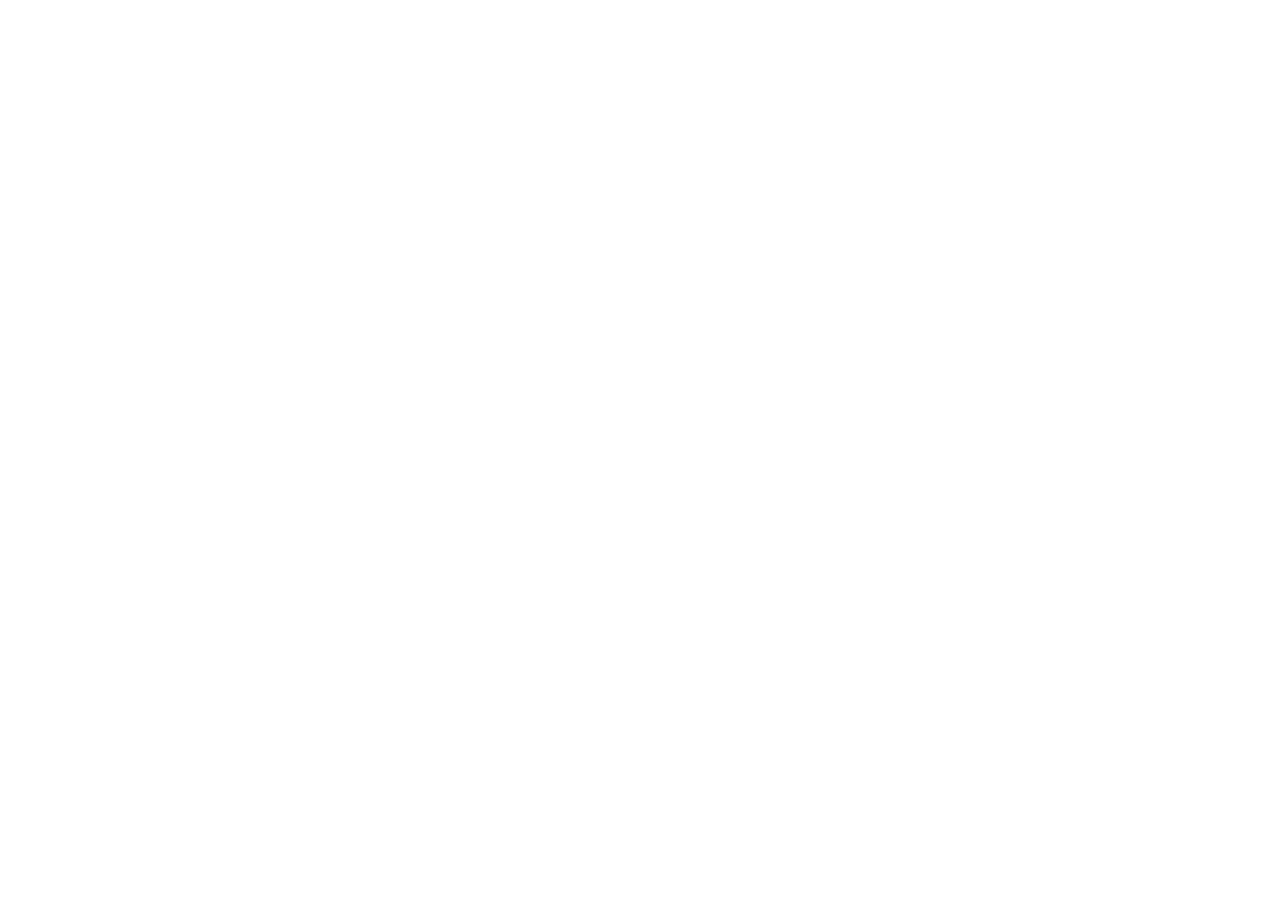
==== index.html @ 37cdecc2 "Initial project setup" ====
<!DOCTYPE html>
<html lang="en">
<head>
    <meta charset="UTF-8">
    <meta name="viewport" content="width=device-width, initial-scale=1.0">
    <title>BookBazaar</title>
</head>
<body>
    
</body>
</html>
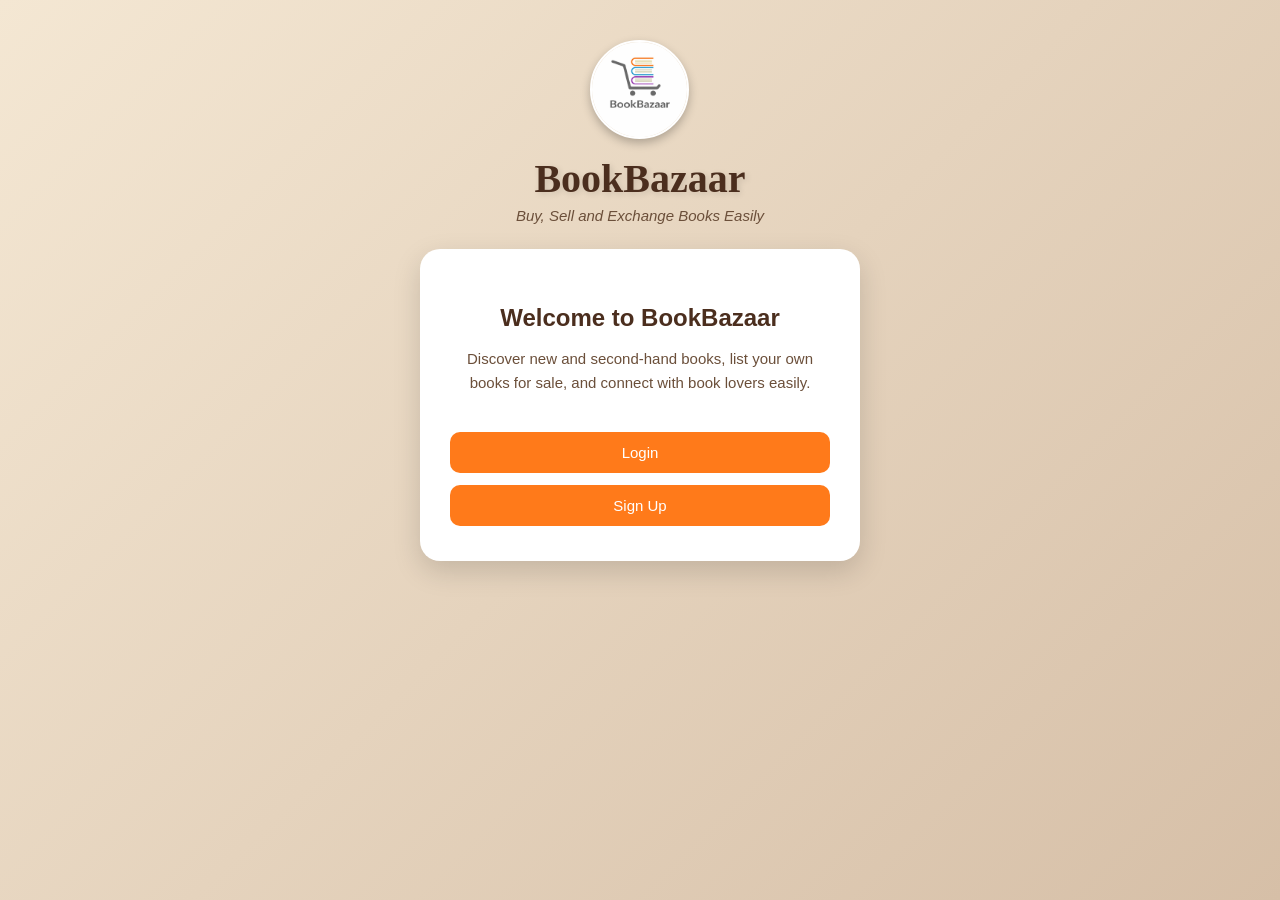
==== commit 9ce52c3a: "Added landing page and completed authentication flow" ====
--- a/index.html
+++ b/index.html
@@ -4,8 +4,28 @@
     <meta charset="UTF-8">
     <meta name="viewport" content="width=device-width, initial-scale=1.0">
     <title>BookBazaar</title>
+    <link rel="stylesheet" href="css/style.css"
 </head>
 <body>
-    
+    <div class="brand">
+        <img src="BBlogo.jpeg" alt="BookBazaar Logo" class="logo">
+
+        <h1 id="logoname">BookBazaar</h1>
+
+        <p class="tagline">Buy, Sell and Exchange Books Easily</p>
+    </div>
+
+    <div class="landing-container">
+        <h2>Welcome to BookBazaar</h2>
+
+        <p class="landing-text">
+            Discover new and second-hand books, list your own books for sale,
+            and connect with book lovers easily.
+        </p>
+
+        <button onclick="window.location.href='login.html'">Login</button>
+
+        <button onclick="window.location.href='signup.html'">Sign Up</button>
+    </div>
 </body>
 </html>
--- a/css/style.css
+++ b/css/style.css
@@ -0,0 +1,175 @@
+body {
+    margin: 0;
+    padding: 0;
+    font-family: Arial, sans-serif;
+    background:linear-gradient(135deg, #f4e7d3, #d6bfa7);
+    display: flex;
+    flex-direction: column;
+    align-items: center;
+    min-height: 100vh;
+}
+
+#logoname {
+    font-family: cursive;
+    font-size: 40px;
+    color: #4b2e1e;
+    text-shadow: 2px 2px 6px rgba(0,0,0,0.12);
+}
+
+.brand {
+    text-align: center;
+    margin-top: 40px;
+    margin-bottom: 25px;
+}
+
+.logo {
+    width: 95px;
+    height: 95px;
+    border-radius: 50%;
+    object-fit: cover;
+    border: 2px solid white;
+    box-shadow: 0 4px 10px rgba(0,0,0,0.25);
+    background-color: white;
+}
+
+.brand h1 {
+    margin: 12px 0 5px;
+    font-size: 34px;
+    color: #4b2e1e;
+}
+
+.tagline {
+    margin: 0;
+    color: #6b4f3a;
+    font-size: 15px;
+    font-style:italic ;
+}
+
+.signup-container {
+    width: 340px;
+    background: white;
+    padding: 35px 30px;
+    border-radius: 18px;
+    box-shadow: 0 8px 25px rgba(0,0,0,0.15);
+    text-align: center;
+}
+
+.signup-container h2, .login-container h2 {
+    margin-bottom: 25px;
+    color: #000000;
+}
+
+.signup-container input, .login-container input {
+    width: 100%;
+    padding: 12px;
+    margin-bottom: 18px;
+    border: 1px solid #d8c3ae;
+    border-radius: 10px;
+    font-size: 14px;
+    box-sizing: border-box;
+}
+
+.signup-container input:focus, .login-container input:focus {
+    outline: none;
+    border-color: #8b5e3c;
+    box-shadow: 0 0 6px rgba(139, 94, 60, 0.3);
+}
+
+.signup-container button, .login-container button {
+    width: 100%;
+    padding: 12px;
+    background-color: #ff7a1a;
+    color: white;
+    border: none;
+    border-radius: 10px;
+    font-size: 15px;
+    cursor: pointer;
+    transition: 0.3s;
+    margin-top: 15px;
+}
+
+button {
+    transition: all 0.3s ease;
+}
+
+
+button:hover {
+    background-color: #e76800;
+    transform: translateY(-3px);
+    box-shadow: 0 8px 18px rgba(0,0,0,0.18);
+}
+
+.signup-container p, .login-container p {
+    margin-top: 18px;
+    font-size: 14px;
+}
+
+.signup-container a, .login-container a {
+    color: #8b5e3c;
+    text-decoration: none;
+    font-weight: bold;
+}
+
+.signup-container a:hover, .login-container a:hover {
+    text-decoration: underline;
+}
+.login-container {
+    width: 340px;
+    background: rgba(255,255,255,0.96);
+    padding: 35px 30px;
+    border-radius: 20px;
+    box-shadow: 0 10px 28px rgba(0,0,0,0.15);
+    text-align: center;
+}
+.role-container {
+    width: 340px;
+    background: rgba(255,255,255,0.96);
+    padding: 35px 30px;
+    border-radius: 20px;
+    box-shadow: 0 10px 28px rgba(0,0,0,0.15);
+    text-align: center;
+}
+
+.role-container button {
+    width: 100%;
+    padding: 12px;
+    margin-top: 15px;
+    background-color: #ff7a1a;
+    color: white;
+    border: none;
+    border-radius: 10px;
+    font-size: 15px;
+    cursor: pointer;
+}
+.landing-container {
+    width: 380px;
+    background: white;
+    padding: 35px 30px;
+    border-radius: 20px;
+    box-shadow: 0 10px 28px rgba(0,0,0,0.15);
+    text-align: center;
+}
+
+.landing-container h2 {
+    color: #4b2e1e;
+    margin-bottom: 15px;
+}
+
+.landing-text {
+    color: #6b4f3a;
+    font-size: 15px;
+    line-height: 1.6;
+    margin-bottom: 25px;
+}
+
+.landing-container button {
+    width: 100%;
+    padding: 12px;
+    margin-top: 12px;
+    background-color: #ff7a1a;
+    color: white;
+    border: none;
+    border-radius: 10px;
+    font-size: 15px;
+    cursor: pointer;
+}
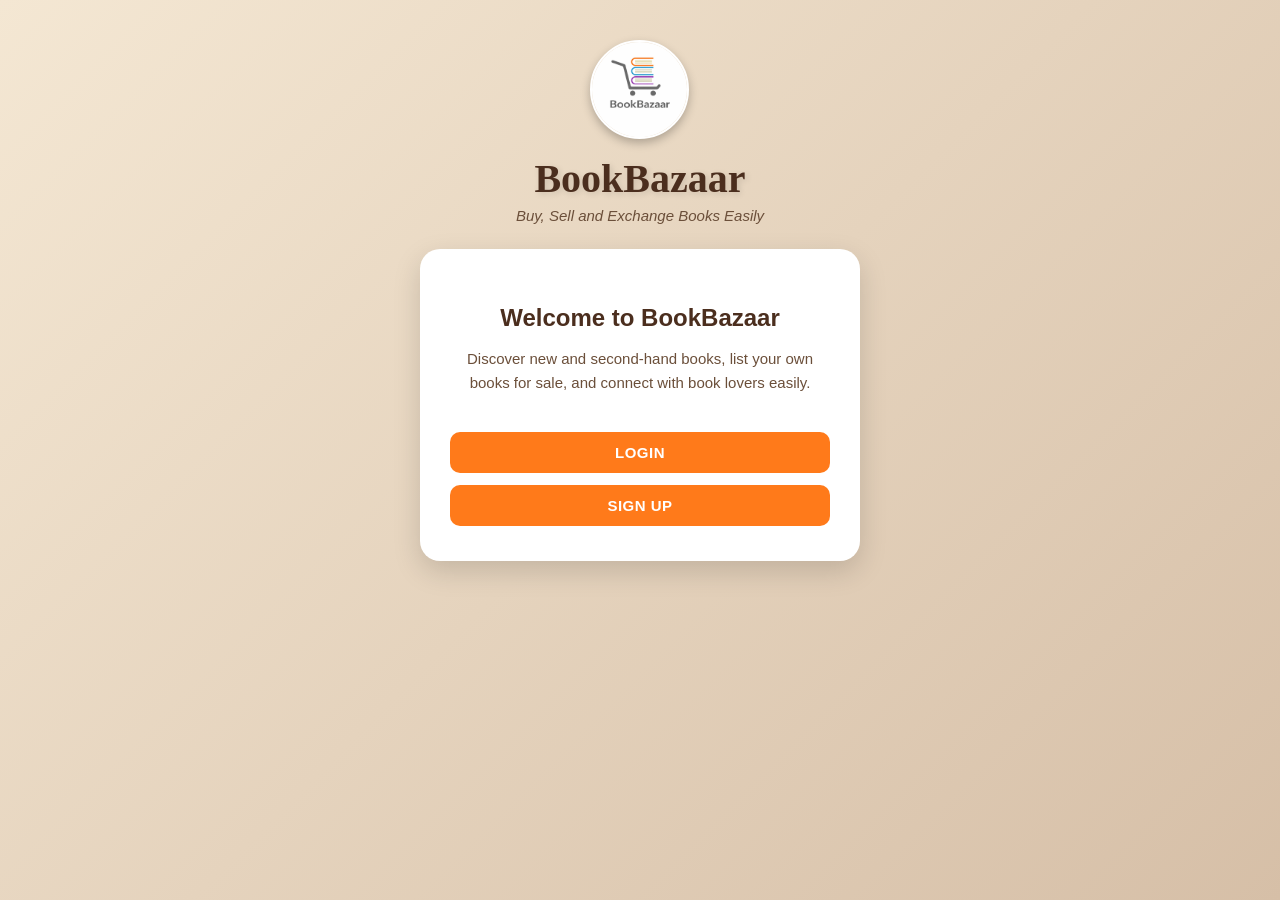
==== commit 8e6febe6: "Completed login, signup, and role selection functionality" ====
--- a/index.html
+++ b/index.html
@@ -6,7 +6,7 @@
     <title>BookBazaar</title>
     <link rel="stylesheet" href="css/style.css"
 </head>
-<body>
+<body class="role">
     <div class="brand">
         <img src="BBlogo.jpeg" alt="BookBazaar Logo" class="logo">
 
--- a/css/style.css
+++ b/css/style.css
@@ -1,4 +1,12 @@
 body {
+    font-family: Arial, sans-serif;
+    background: linear-gradient(135deg, #f4e7d3, #d6bfa7);
+    display: flex;
+    flex-direction: column;
+    align-items: center;
+}
+
+.role {
     margin: 0;
     padding: 0;
     font-family: Arial, sans-serif;
@@ -88,9 +96,6 @@
     margin-top: 15px;
 }
 
-button {
-    transition: all 0.3s ease;
-}
 
 
 button:hover {
@@ -172,4 +177,265 @@
     border-radius: 10px;
     font-size: 15px;
     cursor: pointer;
+}
+/* auth doneee */
+
+.container {
+    margin: 0;
+    padding: 0;
+    box-sizing: border-box;
+    max-width: 900px;
+    width: 100%;
+    margin: 20px auto;
+}
+
+.dashboard-card {
+    background: white;
+    border-radius: 18px;
+    padding: 40px;
+    box-shadow: 0 8px 30px rgba(0, 0, 0, 0.15);
+}
+
+.dashboard-title {
+    font-size: 28px;
+    color: #333;
+    margin-bottom: 30px;
+    display: flex;
+    align-items: center;
+    gap: 10px;
+}
+
+.dashboard-title::before {
+    content: "📚";
+    font-size: 32px;
+}
+
+.form-section {
+    margin-bottom: 30px;
+}
+
+.section-title {
+    font-size: 16px;
+    font-weight: 600;
+    margin-bottom: 15px;
+    padding-bottom: 10px;
+    color: #4b2e1e;
+    border-bottom: 2px solid #ffd2b3;
+}
+
+.form-row {
+    display: grid;
+    grid-template-columns: 1fr 1fr;
+    gap: 20px;
+    margin-bottom: 20px;
+}
+
+.form-row.full {
+    grid-template-columns: 1fr;
+}
+
+.form-group {
+    display: flex;
+    flex-direction: column;
+}
+
+label {
+    font-size: 14px;
+    font-weight: 600;
+    color: #666;
+    margin-bottom: 8px;
+}
+
+input[type="text"],
+input[type="email"],
+input[type="number"],
+input[type="date"],
+select,
+textarea {
+    padding: 12px 15px;
+    border: 2px solid #ffe0cc;
+    border-radius: 8px;
+    font-family: inherit;
+    font-size: 14px;
+    color: #333;
+    transition: all 0.3s ease;
+    background: #fafafa;
+}
+
+input[type="text"]:focus,
+input[type="email"]:focus,
+input[type="number"]:focus,
+input[type="date"]:focus,
+select:focus,
+textarea:focus {
+    outline: none;
+    border-color: #ff8c00;
+    background: white;
+    box-shadow: 0 0 8px rgba(255, 140, 0, 0.2);
+}
+
+textarea {
+    resize: vertical;
+    min-height: 80px;
+}
+
+.file-upload-group {
+    position: relative;
+}
+
+.file-input-label {
+    display: inline-block;
+    padding: 12px 20px;
+    background: #ffe0cc;
+    color: #666;
+    border-radius: 8px;
+    cursor: pointer;
+    font-weight: 600;
+    transition: all 0.3s ease;
+    text-align: center;
+}
+
+.file-input-label:hover {
+    background: #ff8c00;
+    color: white;
+}
+
+input[type="file"] {
+    display: none;
+}
+
+.file-name {
+    margin-top: 8px;
+    font-size: 13px;
+    color: #999;
+}
+
+.button-group {
+    display: flex;
+    gap: 15px;
+    margin-top: 30px;
+    justify-content: center;
+}
+
+button {
+    padding: 14px 40px;
+    font-size: 16px;
+    font-weight: 600;
+    border: none;
+    border-radius: 8px;
+    cursor: pointer;
+    transition: all 0.3s ease;
+    text-transform: uppercase;
+    letter-spacing: 0.5px;
+}
+
+.btn-save {
+    background: #ff8c00;
+    color: white;
+    flex: 1;
+    max-width: 250px;
+}
+
+.btn-save:hover {
+    background: #e67e00;
+    box-shadow: 0 6px 20px rgba(255, 140, 0, 0.3);
+}
+
+.btn-save:active {
+    transform: translateY(2px);
+}
+
+.btn-clear {
+    background: #ffe0cc;
+    color: #666;
+    flex: 1;
+    max-width: 250px;
+}
+
+.btn-clear:hover {
+    background: #ff8c00;
+    color: white;
+}
+
+.btn-clear:active {
+    transform: translateY(2px);
+}
+
+.user-info {
+    background: #fef5f0;
+    padding: 15px 20px;
+    border-radius: 8px;
+    margin-bottom: 25px;
+    display: flex;
+    justify-content: space-between;
+    align-items: center;
+    border-left: 4px solid #ff8c00;
+}
+
+.user-info-content {
+    display: flex;
+    gap: 20px;
+}
+
+.user-info-item {
+    display: flex;
+    flex-direction: column;
+}
+
+.user-info-label {
+    font-size: 12px;
+    color: #999;
+    font-weight: 600;
+    text-transform: uppercase;
+}
+
+.user-info-value {
+    font-size: 16px;
+    color: #333;
+    font-weight: 600;
+}
+
+.logout-btn {
+    background: #ff8c00;
+    color: white;
+    padding: 10px 20px;
+    border: none;
+    border-radius: 6px;
+    cursor: pointer;
+    font-size: 13px;
+    transition: all 0.3s ease;
+}
+
+.logout-btn:hover {
+    background: #e67e00;
+}
+
+@media (max-width: 768px) {
+    .form-row {
+        grid-template-columns: 1fr;
+    }
+
+    .dashboard-card {
+        padding: 25px;
+    }
+
+    .button-group {
+        flex-direction: column;
+    }
+
+    .btn-save,
+    .btn-clear {
+        max-width: 100%;
+    }
+
+    .user-info {
+        flex-direction: column;
+        align-items: flex-start;
+        gap: 15px;
+    }
+
+    .user-info-content {
+        flex-direction: column;
+        width: 100%;
+    }
 }
